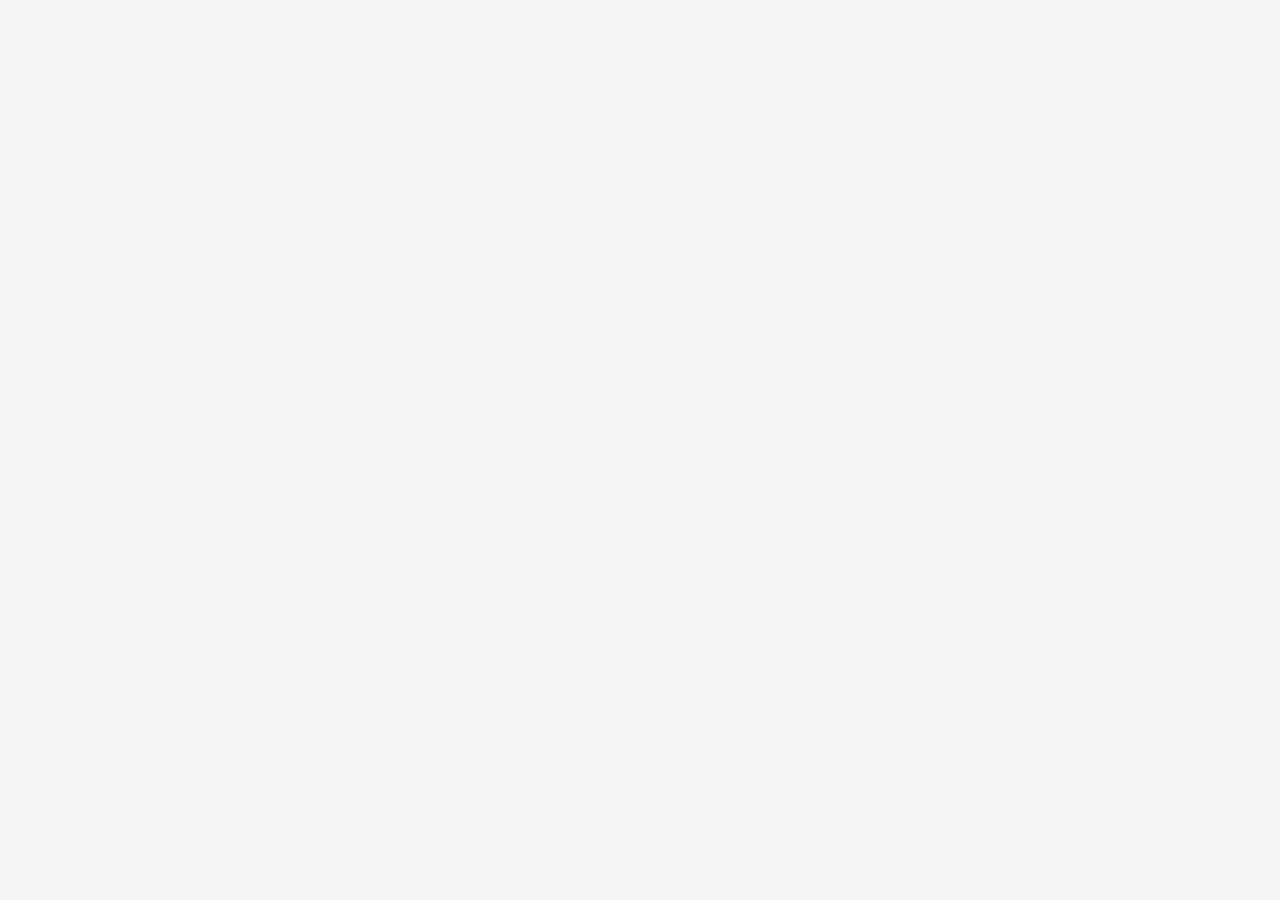
==== html/index.html @ 3a6ae765 "Converted the blobs and printed the types" ====
<html lang="en">
  <head>
    <meta charset="UTF-8" />
    <meta name="viewport" content="width=device-width, initial-scale=1.0" />
    <title>Document</title>
    <link rel="stylesheet" href="../styles/index.css" />
  </head>
  <body>
    <script>
      //Creating an array of file list
      let fileList = [
        "cake1.jpg",
        "cake2.jpg",
        "cake3.jpg",
        "cake4.jpg",
        "poem.txt"
      ];
      const FILEPATH = "../assets/";
      getCake();
      async function getCake() {
        try {
          for (let i = 0; i < fileList.length; i++) {
            const response = await fetch(`${FILEPATH}${fileList[i]}`);
            const blob = await response.blob();
            console.log(blob.type);
          }
          // const response = await fetch(`${FILEPATH}cake1.jpg`);
          // const blob = await response.blob();
          // document.getElementById("cake").src = URL.createObjectURL(blob);
        } catch (error) {
          console.log(error);
        }
      }
    </script>
  </body>
</html>
---- styles/index.css ----
body {
  background-color: whitesmoke;
}

img {
  width: 30%;
}
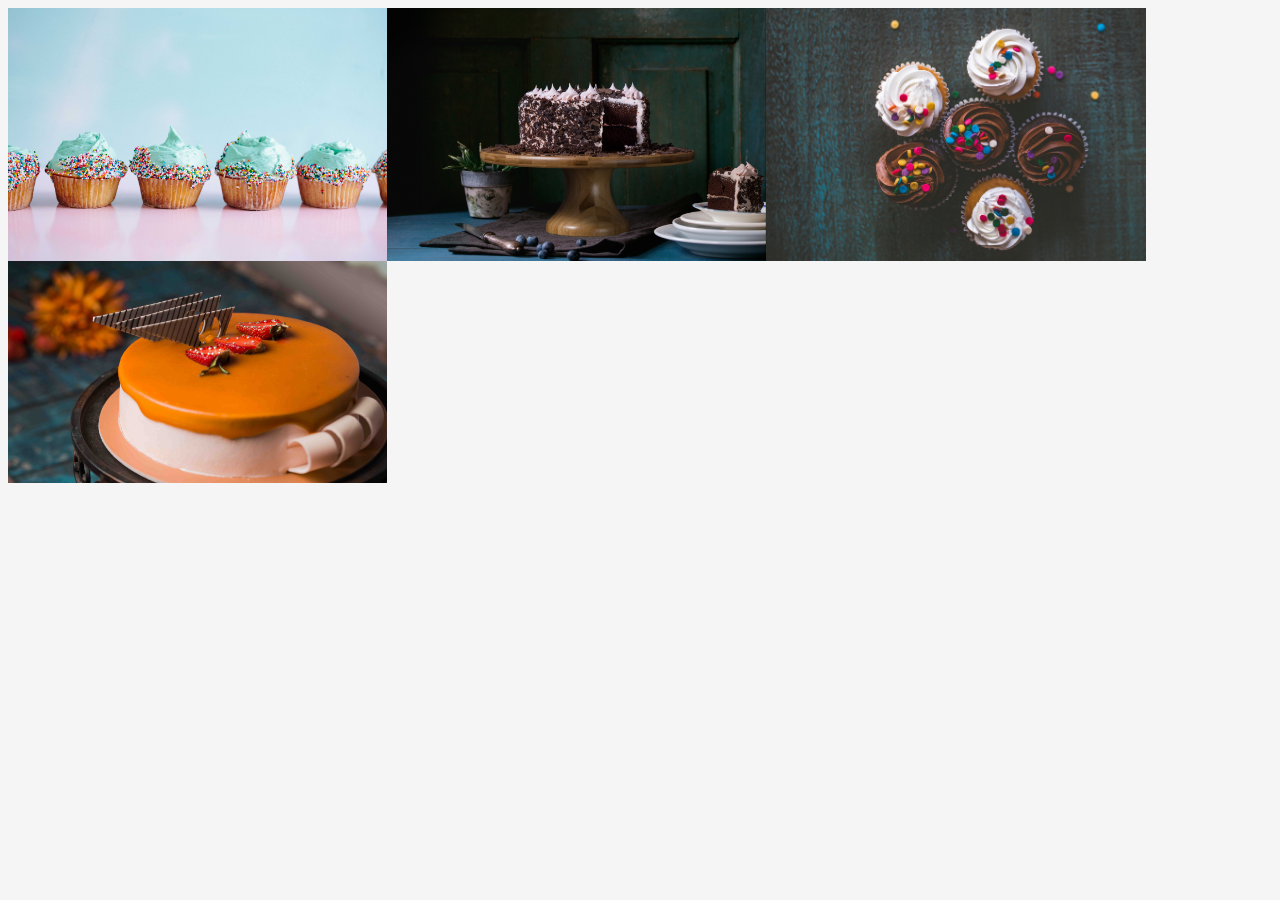
==== commit 0e6d6e8b: "Made the array of images appear" ====
--- a/html/index.html
+++ b/html/index.html
@@ -19,10 +19,20 @@
       getCake();
       async function getCake() {
         try {
+          let body = document.getElementsByTagName("body")[0];
+          let imgNode = "";
+          let divNode = "";
+          console.log(body);
           for (let i = 0; i < fileList.length; i++) {
             const response = await fetch(`${FILEPATH}${fileList[i]}`);
             const blob = await response.blob();
-            console.log(blob.type);
+            if (blob.type === "image/jpeg") {
+              imgNode = document.createElement("img");
+              imgNode.src = URL.createObjectURL(blob);
+              body.appendChild(imgNode);
+            } else if (blob.type === "text/plain") {
+              console.log("Its a text");
+            }
           }
           // const response = await fetch(`${FILEPATH}cake1.jpg`);
           // const blob = await response.blob();
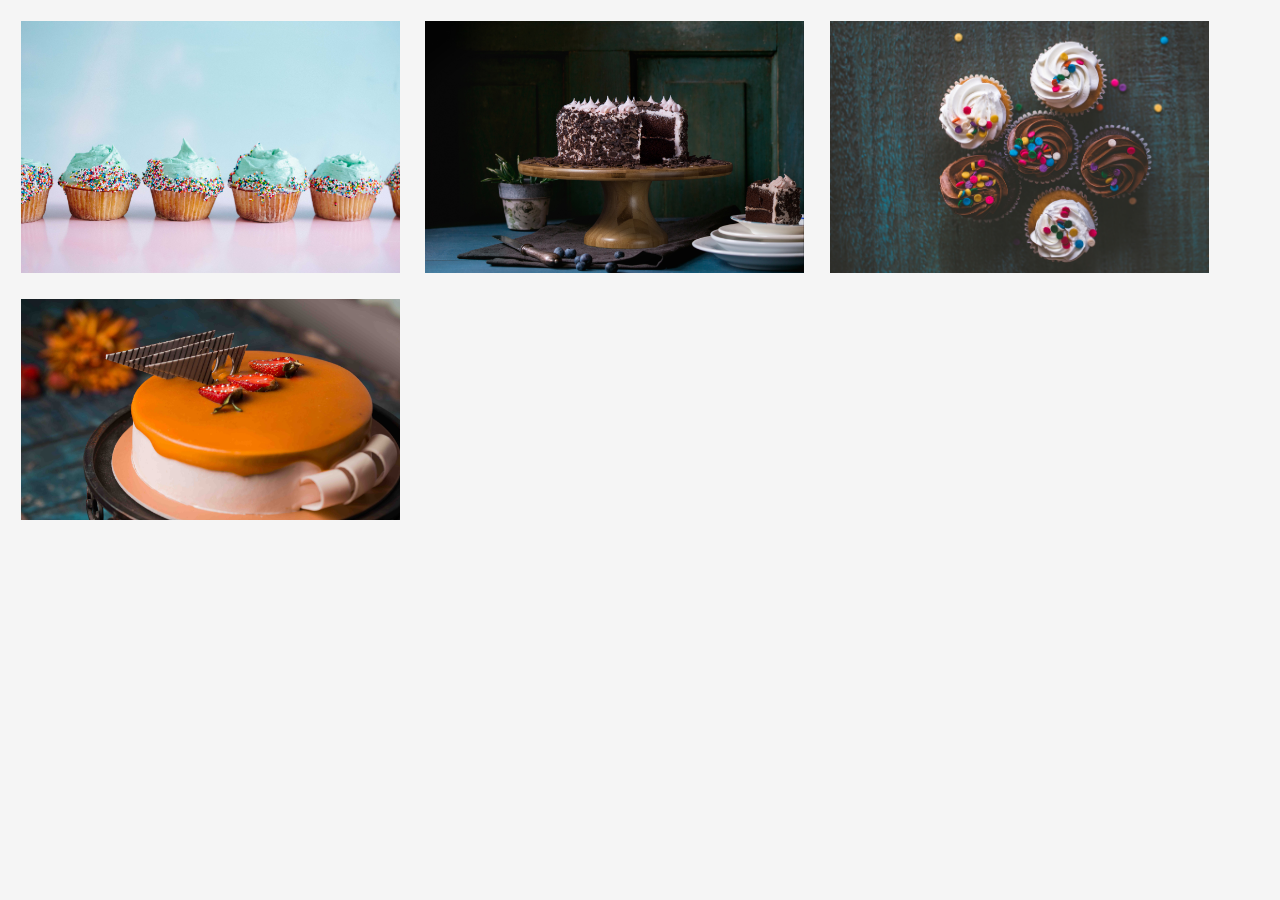
==== commit d2a89296: "Completed the array and text reading" ====
--- a/html/index.html
+++ b/html/index.html
@@ -22,6 +22,7 @@
           let body = document.getElementsByTagName("body")[0];
           let imgNode = "";
           let divNode = "";
+          const reader = new FileReader();
           console.log(body);
           for (let i = 0; i < fileList.length; i++) {
             const response = await fetch(`${FILEPATH}${fileList[i]}`);
@@ -31,12 +32,10 @@
               imgNode.src = URL.createObjectURL(blob);
               body.appendChild(imgNode);
             } else if (blob.type === "text/plain") {
-              console.log("Its a text");
+              divNode = document.createElement("div");
+              // divNode.appendChild(blob);
             }
           }
-          // const response = await fetch(`${FILEPATH}cake1.jpg`);
-          // const blob = await response.blob();
-          // document.getElementById("cake").src = URL.createObjectURL(blob);
         } catch (error) {
           console.log(error);
         }
--- a/styles/index.css
+++ b/styles/index.css
@@ -4,4 +4,5 @@
 
 img {
   width: 30%;
+  margin: 1%;
 }
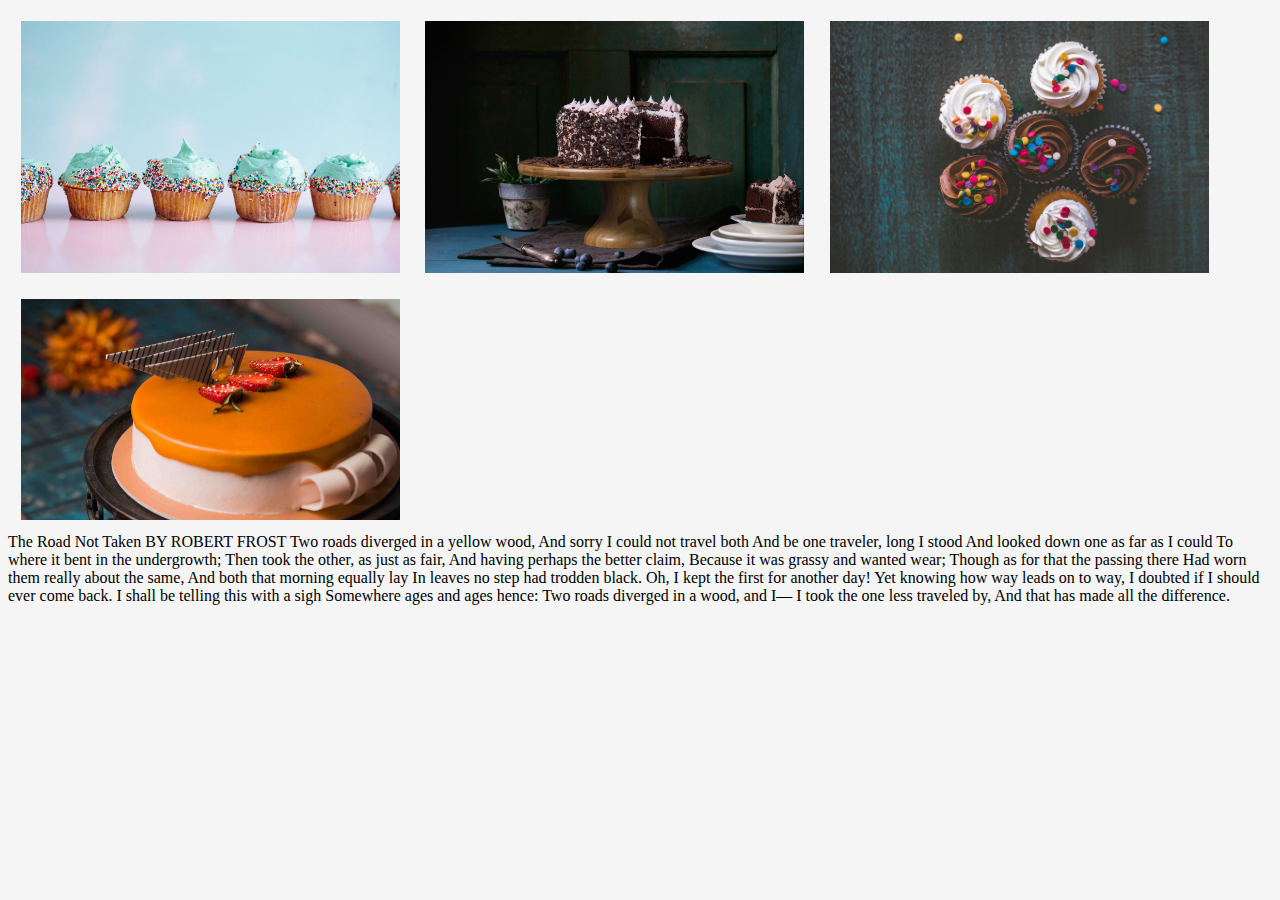
==== commit d8ee1792: "Completed the array and text reading" ====
--- a/html/index.html
+++ b/html/index.html
@@ -26,14 +26,19 @@
           console.log(body);
           for (let i = 0; i < fileList.length; i++) {
             const response = await fetch(`${FILEPATH}${fileList[i]}`);
-            const blob = await response.blob();
-            if (blob.type === "image/jpeg") {
+
+            let blob = "";
+            let text = "";
+            if (response.url.endsWith(".jpg")) {
+              blob = await response.blob();
               imgNode = document.createElement("img");
               imgNode.src = URL.createObjectURL(blob);
               body.appendChild(imgNode);
-            } else if (blob.type === "text/plain") {
+            } else if (response.url.endsWith(".txt")) {
+              text = await response.text();
               divNode = document.createElement("div");
-              // divNode.appendChild(blob);
+              divNode.innerHTML = text;
+              body.appendChild(divNode);
             }
           }
         } catch (error) {
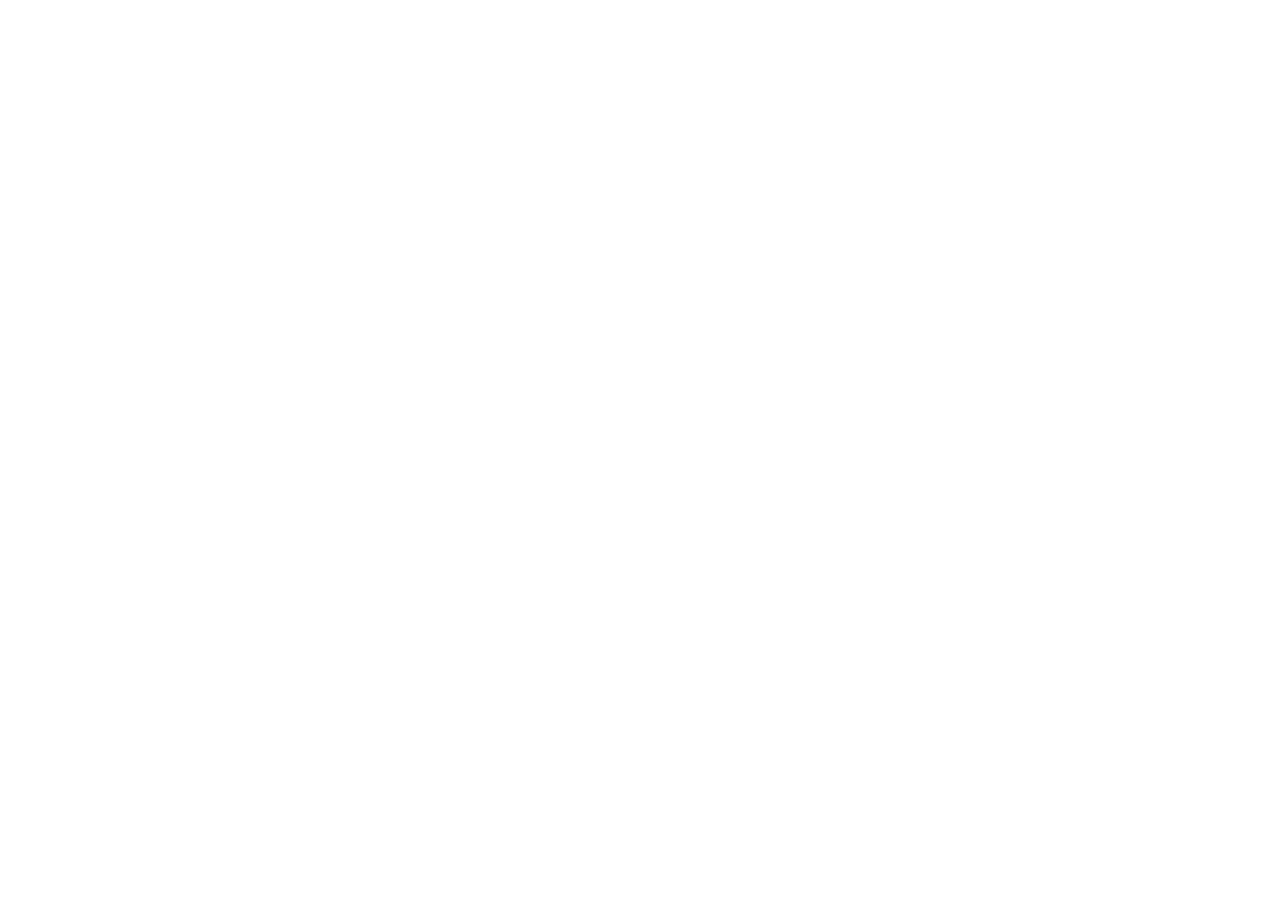
==== commit 0b8c93be: "Get the data from the csv file" ====
--- a/html/index.html
+++ b/html/index.html
@@ -3,47 +3,15 @@
     <meta charset="UTF-8" />
     <meta name="viewport" content="width=device-width, initial-scale=1.0" />
     <title>Document</title>
-    <link rel="stylesheet" href="../styles/index.css" />
   </head>
   <body>
     <script>
-      //Creating an array of file list
-      let fileList = [
-        "cake1.jpg",
-        "cake2.jpg",
-        "cake3.jpg",
-        "cake4.jpg",
-        "poem.txt"
-      ];
-      const FILEPATH = "../assets/";
-      getCake();
-      async function getCake() {
-        try {
-          let body = document.getElementsByTagName("body")[0];
-          let imgNode = "";
-          let divNode = "";
-          const reader = new FileReader();
-          console.log(body);
-          for (let i = 0; i < fileList.length; i++) {
-            const response = await fetch(`${FILEPATH}${fileList[i]}`);
-
-            let blob = "";
-            let text = "";
-            if (response.url.endsWith(".jpg")) {
-              blob = await response.blob();
-              imgNode = document.createElement("img");
-              imgNode.src = URL.createObjectURL(blob);
-              body.appendChild(imgNode);
-            } else if (response.url.endsWith(".txt")) {
-              text = await response.text();
-              divNode = document.createElement("div");
-              divNode.innerHTML = text;
-              body.appendChild(divNode);
-            }
-          }
-        } catch (error) {
-          console.log(error);
-        }
+      getDataFromCSV();
+      async function getDataFromCSV() {
+        const response = await fetch("../assets/test.csv");
+        const data = (await response.text()).split(/\n/);
+        data.splice(0, 1);
+        console.log(data);
       }
     </script>
   </body>
